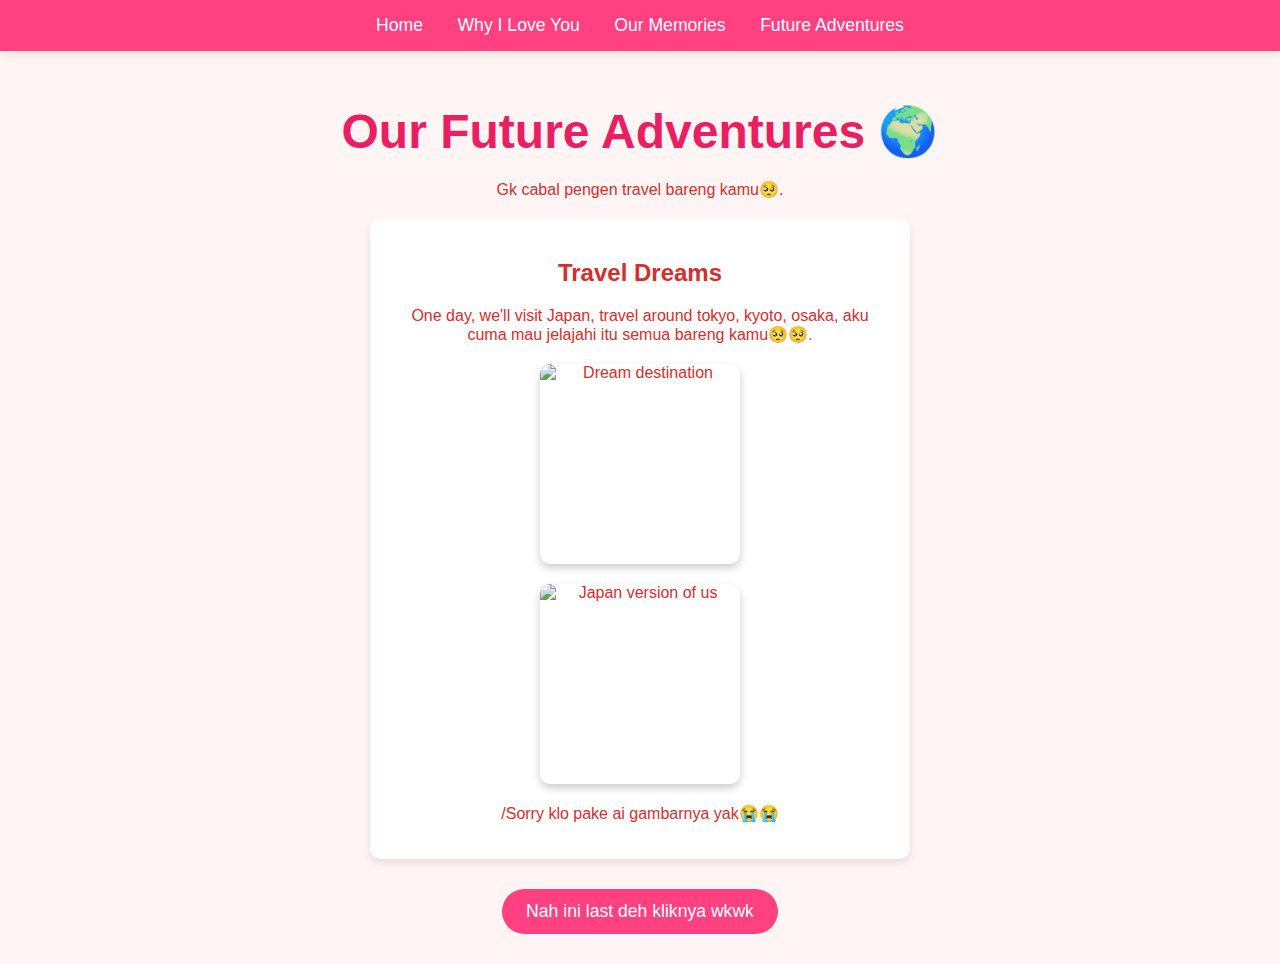
==== future.html @ 80cef7ac "Add files via upload" ====
<!DOCTYPE html>
<html lang="en">
<head>
  <meta charset="UTF-8">
  <meta name="viewport" content="width=device-width, initial-scale=1.0">
  <title>Our Future</title>
  <link rel="stylesheet" href="styles.css">
</head>
<body>
    <div class="navbar-container"></div>

  <div class="container">
    <h1>Our Future Adventures 🌍</h1>
    <p>Gk cabal pengen travel bareng kamu🥺.</p>
    
    <div class="adventure-card">
      <h2>Travel Dreams</h2>
      <p>One day, we'll visit Japan, travel around tokyo, kyoto, osaka, aku cuma mau jelajahi itu semua bareng kamu🥺🥺.</p>
      
      <img src="img/us/japan us.png" alt="Dream destination" class="photo">
      <img src="img/us/japan us 2.png" alt="Japan version of us" class="photo">
      <p>/Sorry klo pake ai gambarnya yak😭😭</p>
    </div>
    
    
    
    <button onclick="showSecretPlan()">Nah ini last deh kliknya wkwk</button>
    
    <div id="secretPlan" class="hidden">
      <p>Nanti klo kita ketemuan, I wanna take u somewhere to eat ya sayang🫠🫠, cekali lagii, happy birthday ya manis💖💖💖</p>
    </div>
  </div>

  <script src="script.js"></script>
</body>
</html>
---- styles.css ----
/* Shared Styles */
body {
    font-family: 'Arial', sans-serif;
    margin: 0;
    padding: 0;
    background-color: #fff5f5;
    color: #d32f2f;
    text-align: center;
  }
  
  .container {
    max-width: 800px;
    margin: 0 auto;
    padding: 20px;
  }
  
  .navbar {
    background-color: #ff4081;
    padding: 15px 0;
    box-shadow: 0 2px 10px rgba(0, 0, 0, 0.1);
  }
  
  .navbar a {
    color: white;
    text-decoration: none;
    margin: 0 15px;
    font-size: 1.1em;
    transition: all 0.3s;
  }
  
  .navbar a:hover {
    color: #ffeb3b;
  }
  
  h1 {
    font-size: 3em;
    margin-bottom: 20px;
    color: #e91e63;
  }
  
  .photo {
    width: 200px;
    height: 200px;
    border-radius: 10px;
    object-fit: cover;
    display: block; /* Added */
    margin: 20px auto; /* Changed from margin: 20px */
    box-shadow: 0 4px 8px rgba(0, 0, 0, 0.2);
    transition: transform 0.3s;
  }
  
  .photo:hover {
    transform: scale(1.05);
  }
  
  button {
    background-color: #ff4081;
    color: white;
    border: none;
    padding: 12px 24px;
    font-size: 1.1em;
    border-radius: 30px;
    cursor: pointer;
    margin: 10px;
    transition: all 0.3s;
  }
  
  button:hover {
    background-color: #d81b60;
    transform: scale(1.05);
  }

  .button-container {
    text-align: center;
    margin: 20px 0;
  }
  
  .hidden {
    display: none;
    animation: fadeIn 1s;
  }
  
  @keyframes fadeIn {
    from { opacity: 0; }
    to { opacity: 1; }
  }
  
  /* Memory Gallery Grid */
  .gallery {
    display: grid;
    grid-template-columns: repeat(auto-fill, minmax(200px, 1fr));
    gap: 15px;
    margin: 20px 0;
  }
  
  /* Love Reasons List */
  .love-reasons {
    text-align: left;
    max-width: 600px;
    margin: 0 auto;
  }
  
  .love-reasons li {
    margin: 15px 0;
    font-size: 1.2em;
    list-style-type: "❤️ ";
  }
  
  /* Future Adventures Cards */
  .adventure-card {
    background: white;
    border-radius: 10px;
    padding: 20px;
    margin: 20px auto;
    max-width: 500px;
    box-shadow: 0 4px 8px rgba(0, 0, 0, 0.1);
  }


  /* Spotify Player Styling */
  .spotify-container {
    max-width: 500px;
    margin: 20px auto;
    padding: 10px;
  }
  
  .song-message {
    font-style: italic;
    margin-top: 15px;
    color: #e91e63;
    text-align: center;
    font-size: 1.1em;
  }
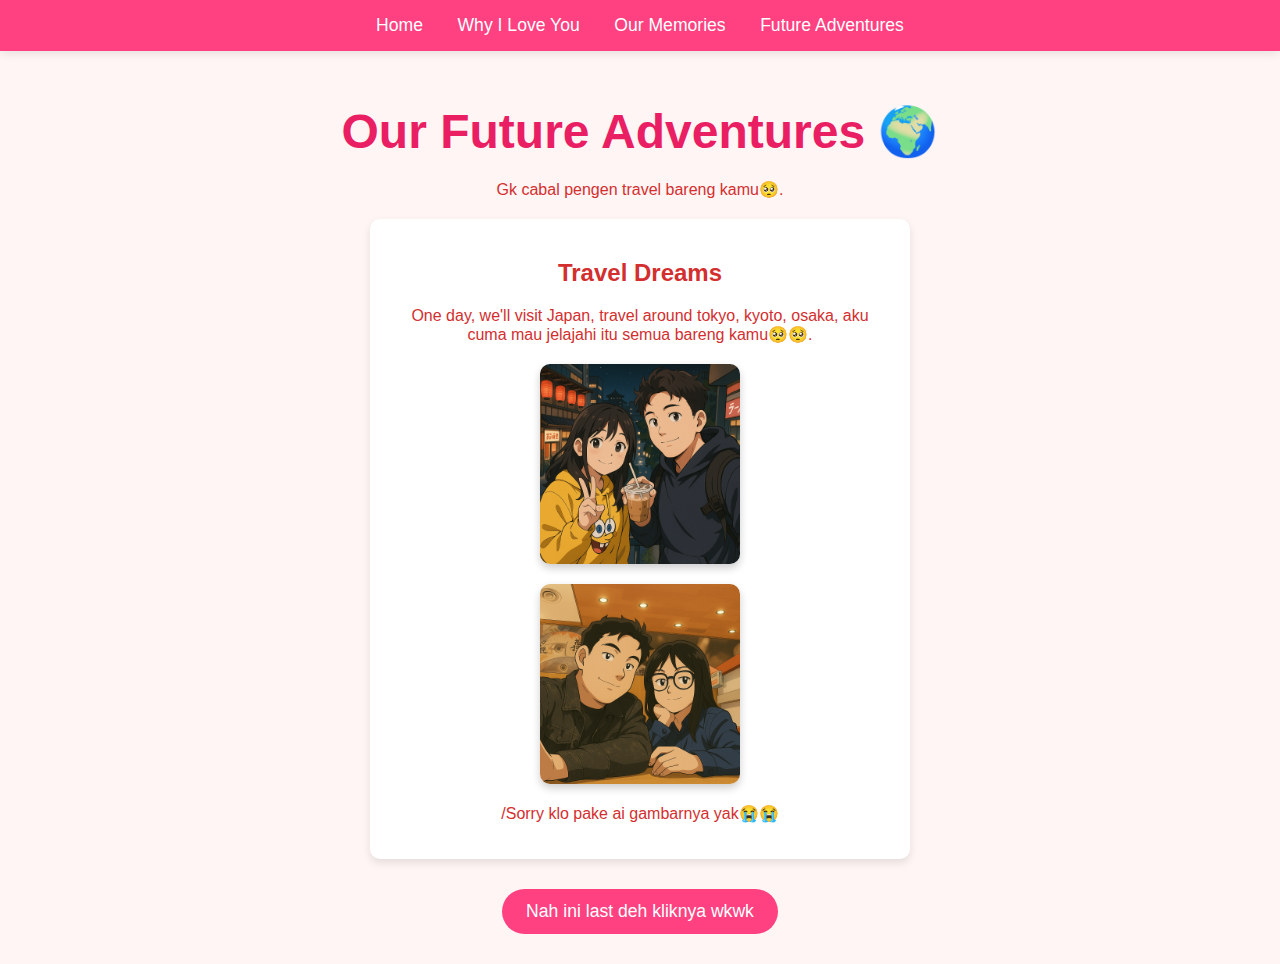
==== commit 5460fe22: "Update future.html" ====
--- a/future.html
+++ b/future.html
@@ -4,6 +4,7 @@
   <meta charset="UTF-8">
   <meta name="viewport" content="width=device-width, initial-scale=1.0">
   <title>Our Future</title>
+  <link rel="icon" href="img/testes.png" type="image/x-icon">
   <link rel="stylesheet" href="styles.css">
 </head>
 <body>
@@ -33,4 +34,4 @@
 
   <script src="script.js"></script>
 </body>
-</html>+</html>
